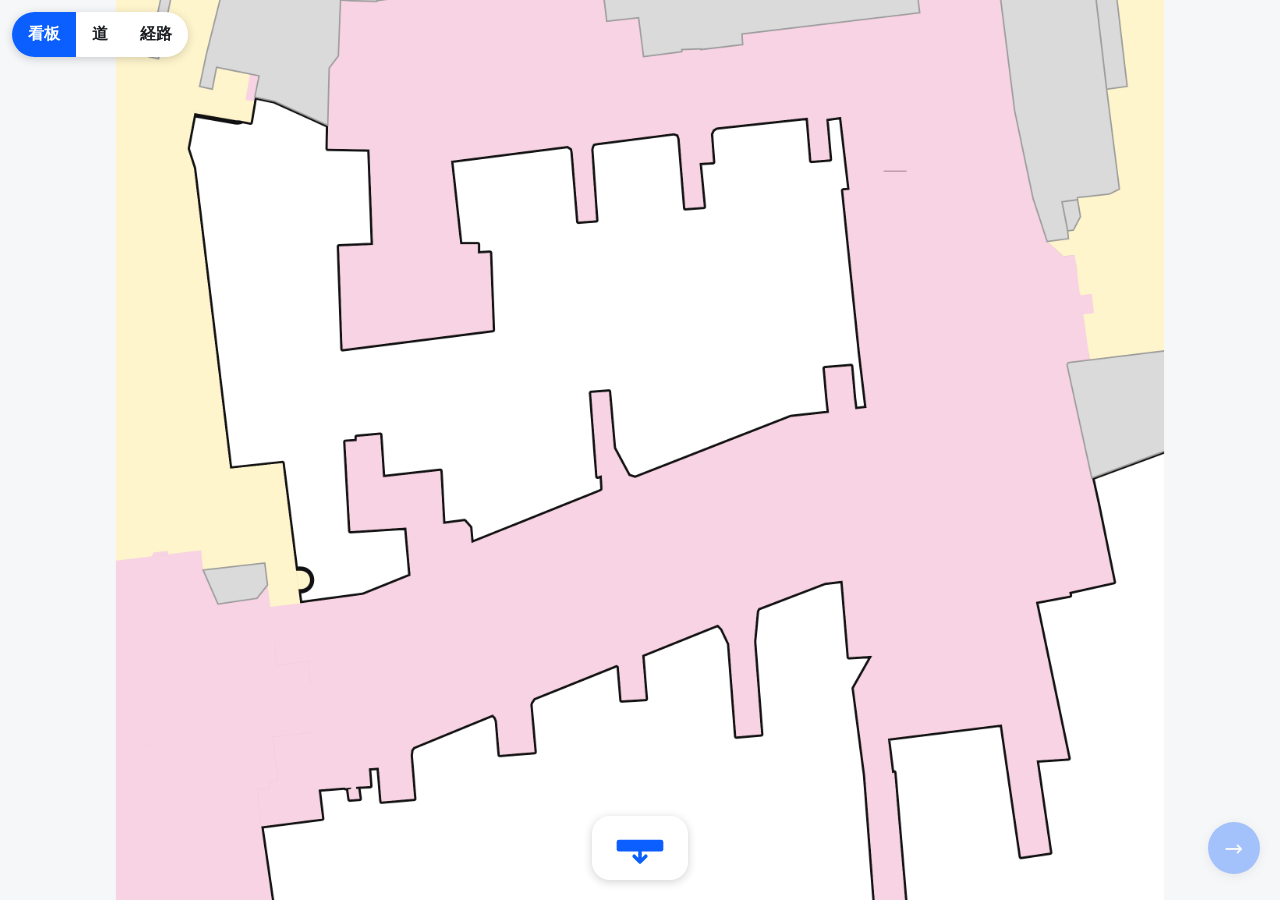
==== index.html @ d3fae84d "新宿駅 地下1階の看板の記録・改札の中の道筋・経路のページを作る Co-Authored-By: Claude Opus 5.5 <noreply@anthropic.com>" ====
<!doctype html>
<html lang="ja">
<head>
  <meta charset="utf-8">
  <meta name="viewport" content="width=device-width, initial-scale=1, viewport-fit=cover, interactive-widget=overlays-content">
  <meta name="robots" content="noindex, nofollow">
  <title>新宿駅 地下1階</title>
  <link rel="icon" href="data:,">
  <link rel="stylesheet" href="app.css">
</head>
<body>
  <!-- 1. 地図。上の切り替えで 看板（記録）・道（改札の中の道筋をなぞる）・経路（最短経路を見る） -->
  <section class="screen" id="screen-map" aria-label="地図">
    <svg id="survey-map" role="img" aria-label="地下1階の地図" viewBox="0 0 100 100"></svg>
    <nav class="floors modes-nav" aria-label="使い方">
      <button type="button" data-mode="sign" aria-pressed="true">看板</button>
      <button type="button" data-mode="path" aria-pressed="false">道</button>
      <button type="button" data-mode="route" aria-pressed="false">経路</button>
    </nav>

    <!-- 看板: 印を下から出し、ドラッグで位置、つまみで向き -->
    <div class="bar" data-bar="sign">
      <span class="spacer"></span>
      <button type="button" id="add-sign" class="sign-button" aria-label="看板を置く">
        <svg viewBox="0 0 48 32" aria-hidden="true"><rect x="4" y="9" width="40" height="10" rx="2"></rect><path d="M24 19 v8 M19 23 l5 5 l5 -5"></path></svg>
      </button>
      <button type="button" id="to-photo" class="round primary" aria-label="次へ" disabled>→</button>
    </div>

    <!-- 道: 何もない所を押すと点を足す（選んでいる点とつながる）。点を押すと選ぶ／つなぐ。点はドラッグで動かす -->
    <div class="bar" data-bar="path" hidden>
      <label class="round ghost" aria-label="道のファイルを読み込む">
        <svg viewBox="0 0 24 24" aria-hidden="true" class="icon"><path d="M12 15V4M7 9l5-5 5 5M5 19h14"></path></svg>
        <input id="path-import" type="file" accept="application/json,.json" class="visually-hidden">
      </label>
      <button type="button" id="path-delete" class="round ghost" aria-label="選んだ点を消す" disabled>🗑</button>
      <button type="button" id="path-save" class="round primary" aria-label="道を保存する">
        <svg viewBox="0 0 24 24" aria-hidden="true" class="icon"><path d="M12 4v11M7 10l5 5 5-5M5 19h14"></path></svg>
      </button>
    </div>

    <!-- 経路: 点を2つ押すと最短経路 -->
    <div class="bar" data-bar="route" hidden>
      <span class="spacer"></span>
      <span id="route-length" class="pill-info" hidden></span>
      <span class="spacer"></span>
    </div>
  </section>

  <!-- 2. 写真 -->
  <section class="screen" id="screen-photo" aria-label="看板の写真" hidden>
    <div class="body">
      <!-- 表と裏。表は地図のつまみの側から見た面。裏は写真があるときだけ、反対向きの看板として記録する -->
      <div class="face" data-face="A">
        <label class="camera" for="photo-A">
          <span class="tag">表</span>
          <img class="preview" alt="看板の表の写真" hidden>
          <svg class="camera-icon" viewBox="0 0 48 48" aria-hidden="true"><path d="M8 15h8l3-5h10l3 5h8v23H8z"></path><circle cx="24" cy="26" r="7"></circle></svg>
          <span class="visually-hidden">看板の表の写真を撮る</span>
        </label>
        <input id="photo-A" class="photo visually-hidden" type="file" accept="image/jpeg,image/png" capture="environment">
        <p class="status" role="status"></p>
      </div>
      <div class="face" data-face="B">
        <label class="camera" for="photo-B">
          <span class="tag">裏の写真（あれば）</span>
          <img class="preview" alt="看板の裏の写真" hidden>
          <svg class="camera-icon" viewBox="0 0 48 48" aria-hidden="true"><path d="M8 15h8l3-5h10l3 5h8v23H8z"></path><circle cx="24" cy="26" r="7"></circle></svg>
          <span class="visually-hidden">看板の裏の写真を撮る（なくてもよい）</span>
        </label>
        <input id="photo-B" class="photo visually-hidden" type="file" accept="image/jpeg,image/png" capture="environment">
        <p class="status" role="status"></p>
      </div>
      <div id="sizes" class="sizes" role="radiogroup" aria-label="看板の大きさ"></div>
      <div id="custom-size" class="custom-size" hidden>
        <label>幅<input id="custom-width" type="number" inputmode="decimal" min="0.05" max="20" step="0.01" placeholder="0.0"><span>m</span></label>
        <label>高さ<input id="custom-height" type="number" inputmode="decimal" min="0.05" max="5" step="0.01" placeholder="0.0"><span>m</span></label>
      </div>
      <!-- 文字は入力させない。ID・名前・大きさなどは自動の値を使う（ここは値を持つだけ） -->
      <form id="sign-form" hidden novalidate>
        <input id="name" type="hidden"><input id="sign-id" type="hidden"><input id="note" type="hidden">
        <input id="width" type="hidden"><input id="height" type="hidden"><input id="center-height" type="hidden">
        <input id="azimuth" type="hidden"><input id="mount" type="hidden"><input id="confidence" type="hidden" value="推定">
      </form>
    </div>
    <div class="bar">
      <button type="button" class="round ghost back" aria-label="戻る">←</button>
      <span class="spacer"></span>
      <button type="submit" form="sign-form" id="save" class="round primary" aria-label="記録する">✓</button>
    </div>
    <p id="form-status" class="status toast" role="status"></p>
  </section>

  <!-- 3. 保存: signs.json と写真をまとめた ZIP -->
  <section class="screen" id="screen-list" aria-label="保存" hidden>
    <div class="body save-body">
      <pre id="output" class="output" aria-label="signs.json の中身" tabindex="0"></pre>
      <p id="copy-status" class="status" role="status"></p>
    </div>
    <div class="bar">
      <button type="button" id="list-back" class="round ghost" aria-label="地図へ">←</button>
      <button type="button" id="download" class="round primary" aria-label="ZIP で保存する">
        <svg viewBox="0 0 24 24" aria-hidden="true" class="icon"><path d="M12 4v11M7 10l5 5 5-5M5 19h14"></path></svg>
      </button>
      <button type="button" id="add-another" class="round ghost" aria-label="次の看板">＋</button>
    </div>
  </section>

  <dialog id="confirm-dialog" class="dialog" aria-labelledby="confirm-title">
    <form method="dialog">
      <p id="confirm-title" class="dialog-title"></p>
      <div class="dialog-buttons">
        <button type="submit" value="no" id="confirm-no" class="pill ghost"></button>
        <button type="submit" value="yes" id="confirm-yes" class="pill"></button>
      </div>
    </form>
  </dialog>
  <script src="geo.js"></script>
  <script src="app.js"></script>
</body>
</html>
---- app.css ----
/* 案内板の記録のページ。地図を画面いっぱいに出し、地図 → 写真 → 一覧の3つの画面をすべらせて切り替える */
:root {
  color-scheme: light dark;
  --bg: #f6f7f9;
  --panel: #ffffff;
  --text: #1a1d21;
  --muted: #5c6670;
  --line: #d4d9de;
  --accent: #0b5fff;
  --on-accent: #ffffff;
  --network: #b8c0c8;
  --error: #b3261e;
  --shadow: 0 2px 10px rgba(0, 0, 0, 0.18);
  --font: "Hiragino Sans", "Noto Sans JP", system-ui, sans-serif;
}
@media (prefers-color-scheme: dark) {
  :root {
    --bg: #14171b;
    --panel: #1f242a;
    --text: #eef1f4;
    --muted: #a5afb9;
    --line: #39414a;
    --accent: #5c8dff;
    --on-accent: #0d1117;
    --network: #4b545e;
    --error: #ff8a80;
  }
}
* { box-sizing: border-box; }
html, body { margin: 0; height: 100%; overflow: hidden; background: var(--bg); color: var(--text); font-family: var(--font); }
body { overscroll-behavior: none; }
button { font: inherit; cursor: pointer; }
.visually-hidden { position: absolute; width: 1px; height: 1px; overflow: hidden; clip: rect(0 0 0 0); white-space: nowrap; }

/* 画面の切り替え */
.screen {
  position: fixed; inset: 0; display: flex; flex-direction: column;
  background: var(--bg); transition: transform 260ms ease, opacity 260ms ease;
}
.screen[hidden] { display: flex; visibility: hidden; transform: translateX(100%); pointer-events: none; }
.screen.behind { visibility: hidden; transform: translateX(-30%); opacity: 0; pointer-events: none; }
@media (prefers-reduced-motion: reduce) { .screen { transition: none; } }

/* 地図 */
#survey-map { position: absolute; inset: 0; width: 100%; height: 100%; touch-action: none; display: block; background: var(--bg); }
.network { fill: none; stroke: var(--network); }
.gate-dot { fill: var(--muted); }
.gate-label { fill: var(--text); paint-order: stroke; stroke: var(--bg); stroke-width: 0.25em; }
.known-sign { fill: var(--muted); opacity: 0.7; }
.recorded-sign { fill: var(--text); }
.marker .board { fill: var(--accent); stroke: var(--panel); }
.marker .face { fill: none; stroke: var(--accent); stroke-linecap: round; }
.marker .knob { fill: var(--panel); stroke: var(--accent); }
.marker .hit { fill: transparent; }
.saved .board { fill: var(--text); opacity: 0.75; }
.saved .tick { stroke: var(--text); opacity: 0.75; stroke-linecap: round; }
.saved.known .board, .saved.known .tick { opacity: 0.35; }
.marker { cursor: grab; }
.marker.dragging { cursor: grabbing; }

/* 丸いボタン */
.round {
  width: 52px; height: 52px; border-radius: 50%; border: 0; display: grid; place-items: center;
  background: var(--panel); color: var(--text); font-size: 1.4rem; box-shadow: var(--shadow);
}
.round.primary { background: var(--accent); color: var(--on-accent); }
.round.big { width: 68px; height: 68px; font-size: 1.8rem; }
.round.ghost { box-shadow: var(--shadow); }
.round:disabled { opacity: 0.35; cursor: default; }
button:focus-visible, a:focus-visible, summary:focus-visible { outline: 3px solid #ffd43d; outline-offset: 2px; }
/* 入力欄は黄色い枠を出さず、枠線の色だけ変える */
input:focus, textarea:focus, select:focus { outline: none; border-color: var(--accent); }

.floors { position: absolute; top: max(12px, env(safe-area-inset-top)); left: 12px; display: flex; border-radius: 26px; overflow: hidden; box-shadow: var(--shadow); }
.floors a { padding: 12px 16px; background: var(--panel); color: var(--text); text-decoration: none; font-weight: 700; }
.floors a[aria-current="page"] { background: var(--accent); color: var(--on-accent); }

.bar {
  position: absolute; left: 0; right: 0; bottom: 0; display: flex; align-items: center; justify-content: space-between;
  padding: 16px 20px max(20px, env(safe-area-inset-bottom)); pointer-events: none;
}
.bar > * { pointer-events: auto; }
.sign-button {
  width: 96px; height: 64px; border: 0; border-radius: 18px; background: var(--panel); box-shadow: var(--shadow);
  display: grid; place-items: center; transition: transform 200ms ease;
}
.sign-button svg { width: 56px; height: 38px; }
.sign-button rect { fill: var(--accent); }
.sign-button path { fill: none; stroke: var(--accent); stroke-width: 3; stroke-linecap: round; stroke-linejoin: round; }
.sign-button.placed { transform: translateY(220%); }

/* 写真と一覧 */
.top { display: flex; align-items: center; gap: 12px; padding: max(12px, env(safe-area-inset-top)) 12px 8px; }
.where { color: var(--muted); font-size: 0.85rem; }
.body { flex: 1; overflow-y: auto; padding: max(16px, env(safe-area-inset-top)) 16px 120px; display: grid; grid-template-columns: minmax(0, 1fr); gap: 12px; align-content: start; }
/* 写真の画面は、表と裏の枠を画面の真ん中に置く */
/* 中身が画面より高いときは上から並べる（safe center。真ん中にそろえて上が切れないように） */
#screen-photo .body { align-content: safe center; padding-bottom: 104px; }
.status:empty { display: none; }
.body > * { width: 100%; max-width: 560px; justify-self: center; }
.camera {
  display: grid; place-items: center; width: 100%; aspect-ratio: 16 / 9; border-radius: 16px; overflow: hidden;
  background: var(--panel); border: 2px dashed var(--line); cursor: pointer;
}
.face { display: grid; gap: 6px; }
.camera { position: relative; }
.tag { position: absolute; top: 8px; left: 8px; z-index: 1; padding: 2px 10px; border-radius: 12px; background: var(--accent); color: var(--on-accent); font-weight: 700; font-size: 0.85rem; }
.face[data-face="B"] .tag { background: var(--text); color: var(--bg); }
.camera svg { width: 72px; height: 72px; fill: none; stroke: var(--muted); stroke-width: 2.5; stroke-linejoin: round; }
.camera img { width: 100%; height: 100%; object-fit: contain; display: block; }
.camera.has-photo { aspect-ratio: auto; border: 0; background: transparent; }
/* 縦長の写真でも画面に収まるよう、1枚の高さは画面の 3 割まで。横は写真の比のまま真ん中に置く */
.camera.has-photo img { width: auto; max-width: 100%; height: auto; max-height: 30vh; margin: 0 auto; }
textarea, input, select {
  width: 100%; padding: 10px 12px; border: 1px solid var(--line); border-radius: 10px;
  background: var(--panel); color: var(--text); font: 0.95rem/1.5 var(--font);
}
.status { margin: 0; min-height: 1.2em; color: var(--muted); font-size: 0.85rem; }
.status.error { color: var(--error); }
.toast { position: absolute; left: 16px; right: 16px; bottom: 104px; text-align: center; }
.more summary { list-style: none; width: 52px; height: 32px; margin: 0 auto; border-radius: 16px; display: grid; place-items: center; background: var(--panel); color: var(--muted); cursor: pointer; }
.more summary::-webkit-details-marker { display: none; }
.fields { display: grid; gap: 10px; margin-top: 12px; }
.fields label { display: grid; gap: 4px; font-size: 0.8rem; color: var(--muted); }
.fields label.check { display: flex; align-items: center; gap: 8px; }
.fields label.check input { width: auto; }
.pair { display: grid; grid-template-columns: 1fr 1fr; gap: 8px; }
.spacer { width: 52px; }
.camera img[hidden] { display: none; }
/* 大きさのボタン。板の形を縦横の比のまま描き、下に寸法（m）を出す */
.sizes { display: grid; grid-template-columns: repeat(3, 1fr); gap: 8px; }
.size { display: grid; justify-items: center; gap: 2px; padding: 8px 4px; border: 2px solid transparent; border-radius: 12px; background: var(--panel); color: var(--muted); font-size: 0.75rem; box-shadow: var(--shadow); }
.size svg { width: 40px; height: 40px; }
.size rect { fill: var(--muted); }
.size[aria-checked="true"] { border-color: var(--accent); color: var(--text); }
.size[aria-checked="true"] rect { fill: var(--accent); }
.size rect.custom { fill: none; stroke: var(--muted); stroke-width: 2; stroke-dasharray: 4 3; }
.size[aria-checked="true"] rect.custom { fill: none; stroke: var(--accent); }
.custom-size { display: grid; grid-template-columns: 1fr 1fr; gap: 8px; }
/* 隠しても場所は空けておく（出したときに画面の中身が上に動かないように） */
.custom-size[hidden] { display: grid; visibility: hidden; }
.custom-size label { display: flex; align-items: center; gap: 6px; font-size: 0.85rem; color: var(--muted); }
.custom-size input { flex: 1; min-width: 0; text-align: right; }
.icon { width: 26px; height: 26px; fill: none; stroke: currentColor; stroke-width: 2.2; stroke-linecap: round; stroke-linejoin: round; }
/* 保存の画面は、signs.json の中身を真ん中に、保存のボタンは下の並びの真ん中に置く */
.save-body { align-content: center; padding-bottom: 104px; }
.save-body .status { text-align: center; }
.round .icon { width: 26px; height: 26px; }
.output { margin: 0; max-height: 62vh; overflow: auto; padding: 12px; border-radius: 12px; background: var(--panel); color: var(--text); font: 0.72rem/1.5 ui-monospace, SFMono-Regular, Menlo, monospace; white-space: pre-wrap; word-break: break-all; }
/* 確認のダイアログ */
.dialog { border: 0; border-radius: 20px; padding: 24px 20px 16px; width: min(320px, calc(100vw - 48px)); background: var(--panel); color: var(--text); box-shadow: var(--shadow); }
.dialog::backdrop { background: rgba(0, 0, 0, 0.4); }
.dialog form { display: grid; gap: 20px; }
.dialog-title { margin: 0; text-align: center; font-size: 1.1rem; font-weight: 700; }
.dialog-buttons { display: grid; grid-template-columns: 1fr 1fr; gap: 10px; }
.pill { height: 48px; border: 0; border-radius: 24px; font-weight: 700; font-size: 1rem; }
.pill.ghost { background: transparent; color: var(--text); border: 1px solid var(--line); }
.pill.danger { background: #c62828; color: #fff; }
.pill.primary { background: var(--accent); color: var(--on-accent); }
/* 使い方の切り替え（看板・道・経路） */
.modes-nav button { padding: 12px 16px; border: 0; background: var(--panel); color: var(--text); font-weight: 700; }
.modes-nav button[aria-pressed="true"] { background: var(--accent); color: var(--on-accent); }
/* 道（改札の中の道筋）と経路 */
.edge { stroke: #1a1d21; opacity: 0.55; stroke-linecap: round; }
.edge.routed { stroke: var(--accent); opacity: 1; }
.node { fill: #ffffff; stroke: #1a1d21; }
.node.selected { fill: var(--accent); stroke: #ffffff; }
.node.end { fill: var(--accent); stroke: #ffffff; }
.network-layer .hit { fill: transparent; }
.pill-info { padding: 10px 18px; border-radius: 24px; background: var(--panel); color: var(--text); font-weight: 700; box-shadow: var(--shadow); }
.pill-info[hidden] { display: none; }
label.round { cursor: pointer; }
.bar[hidden] { display: none; }
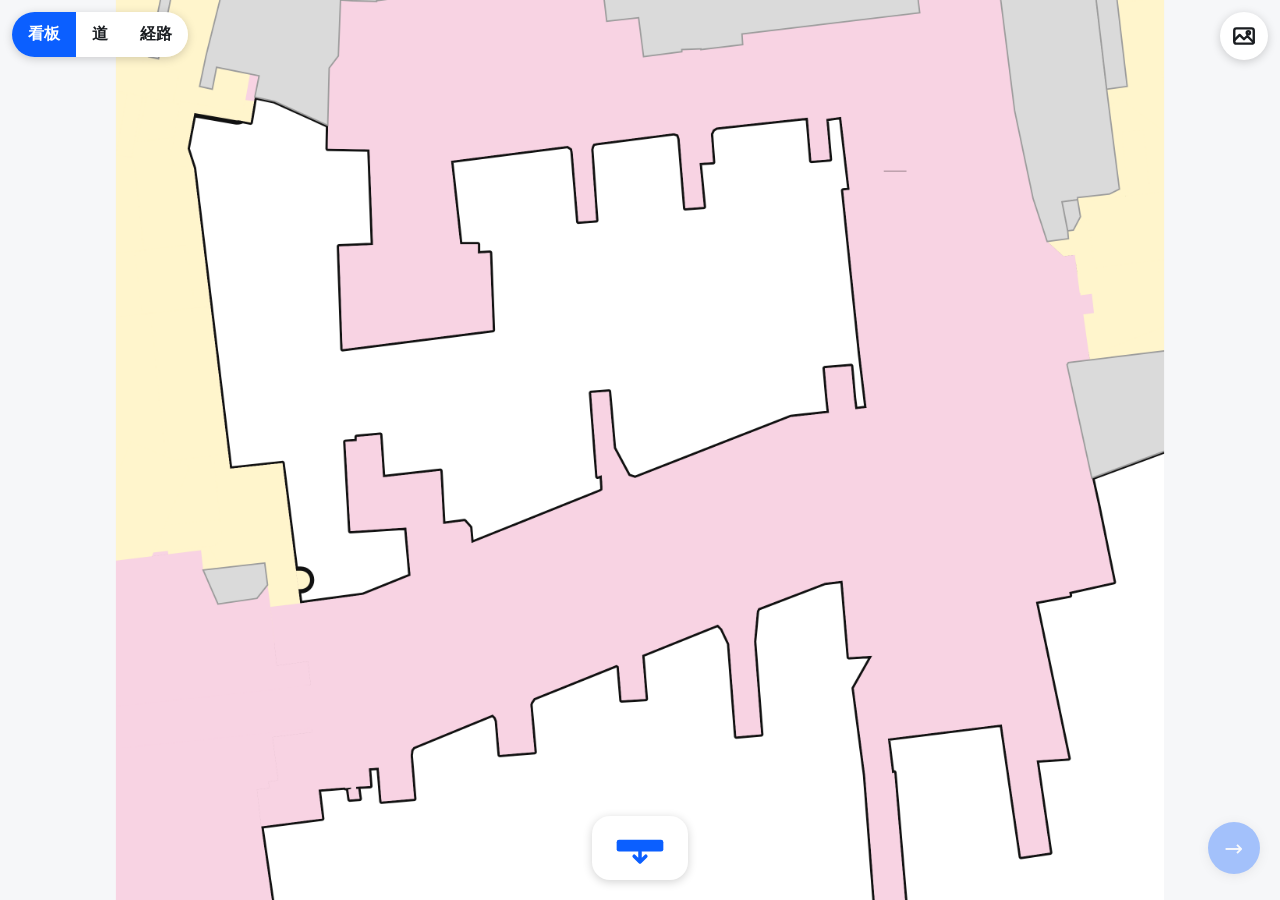
==== commit c4a9bbd1: "JR の構内図を各端末で読み込んで下絵にできるようにする（位置合わせの数字だけを入れる） Co-Authored-By: Claude Opus 5.5 <noreply@anthropic.com>" ====
--- a/index.html
+++ b/index.html
@@ -17,6 +17,11 @@
       <button type="button" data-mode="path" aria-pressed="false">道</button>
       <button type="button" data-mode="route" aria-pressed="false">経路</button>
     </nav>
+    <!-- 下絵を JR の構内図にする。画像はこの端末に保存するだけで、どこにも送らない -->
+    <label class="round ghost base-button" aria-label="下絵の画像を選ぶ">
+      <svg viewBox="0 0 24 24" aria-hidden="true" class="icon"><rect x="3" y="5" width="18" height="14" rx="2"></rect><path d="M3 16l5-5 4 4 3-3 6 6"></path><circle cx="16" cy="9" r="1.5"></circle></svg>
+      <input id="base-file" type="file" accept="image/png,image/jpeg" class="visually-hidden">
+    </label>
 
     <!-- 看板: 印を下から出し、ドラッグで位置、つまみで向き -->
     <div class="bar" data-bar="sign">
--- a/app.css
+++ b/app.css
@@ -171,3 +171,4 @@
 .pill-info[hidden] { display: none; }
 label.round { cursor: pointer; }
 .bar[hidden] { display: none; }
+.base-button { position: absolute; top: max(12px, env(safe-area-inset-top)); right: 12px; width: 48px; height: 48px; }
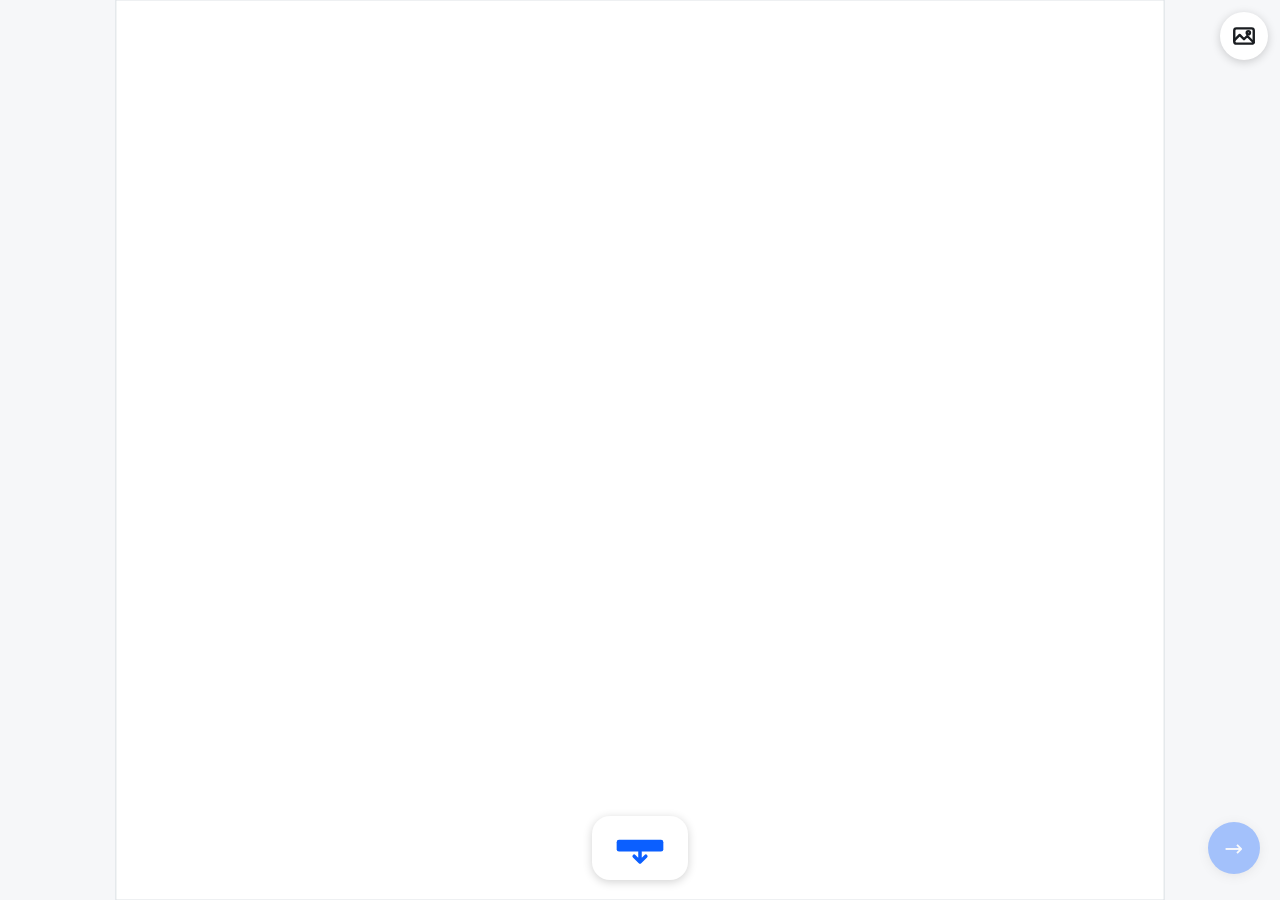
==== commit f41e022b: "既定の下絵を空白にし、道と経路を隠す（看板の記録だけにする） Co-Authored-By: Claude Opus 5.5 <noreply@anthropic.com>" ====
--- a/index.html
+++ b/index.html
@@ -12,7 +12,8 @@
   <!-- 1. 地図。上の切り替えで 看板（記録）・道（改札の中の道筋をなぞる）・経路（最短経路を見る） -->
   <section class="screen" id="screen-map" aria-label="地図">
     <svg id="survey-map" role="img" aria-label="地下1階の地図" viewBox="0 0 100 100"></svg>
-    <nav class="floors modes-nav" aria-label="使い方">
+    <!-- 道と経路は、しばらく使わないので隠している（hidden を外すと戻る） -->
+    <nav class="floors modes-nav" aria-label="使い方" hidden>
       <button type="button" data-mode="sign" aria-pressed="true">看板</button>
       <button type="button" data-mode="path" aria-pressed="false">道</button>
       <button type="button" data-mode="route" aria-pressed="false">経路</button>
--- a/app.css
+++ b/app.css
@@ -172,3 +172,6 @@
 label.round { cursor: pointer; }
 .bar[hidden] { display: none; }
 .base-button { position: absolute; top: max(12px, env(safe-area-inset-top)); right: 12px; width: 48px; height: 48px; }
+.blank-base { fill: #ffffff; stroke: var(--line); stroke-width: 2; }
+/* 道と経路はしばらく使わないので、切り替えごと隠す */
+.modes-nav[hidden] { display: none; }
